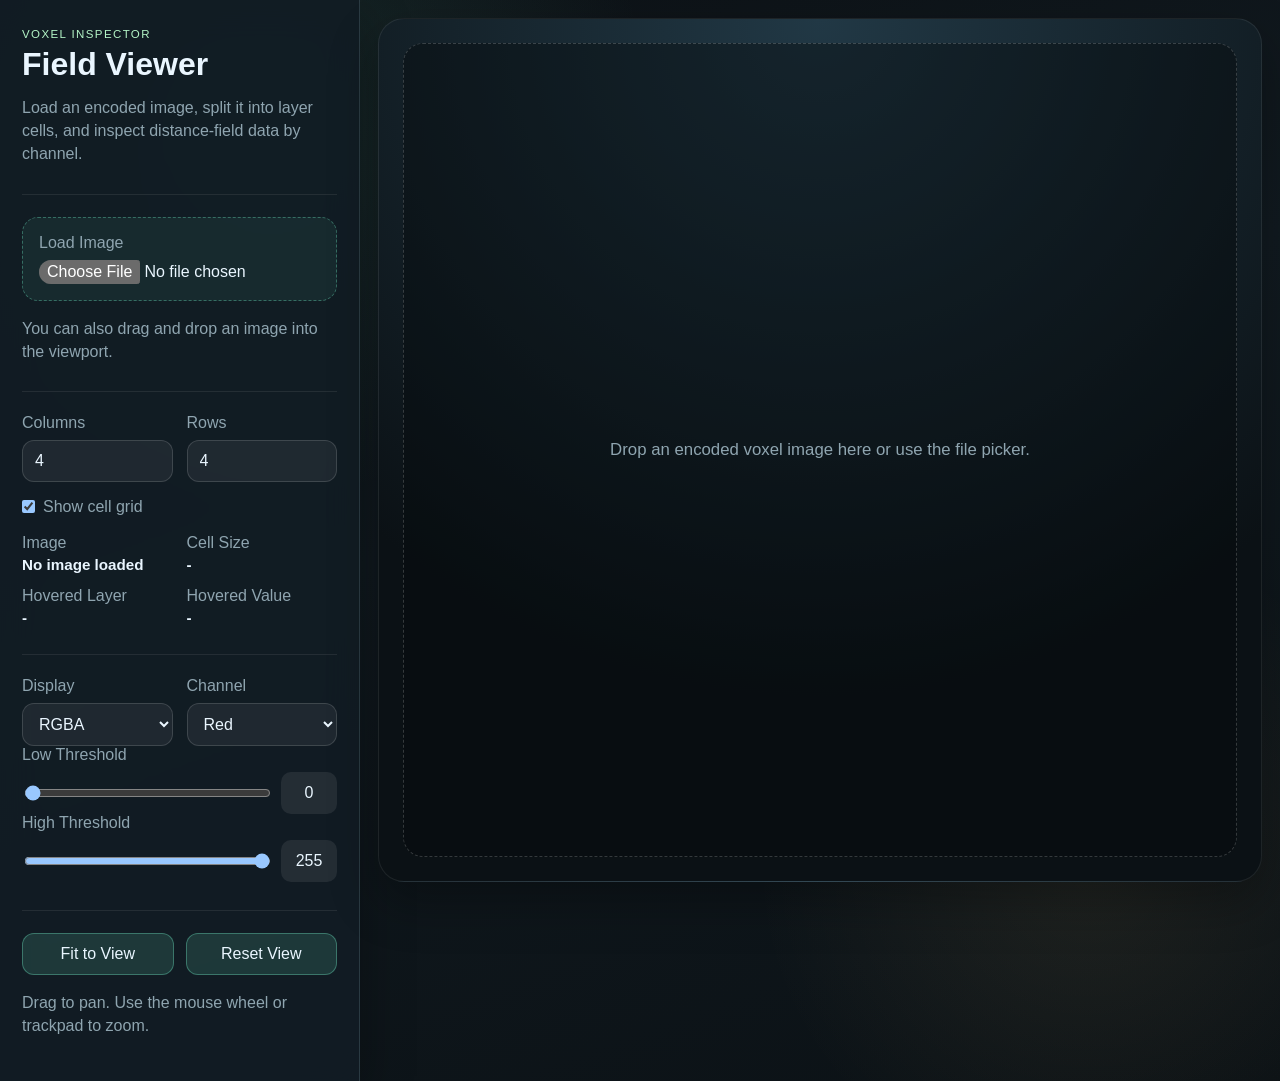
==== field-viewer/index.html @ 059c41ab "Viewer" ====
<!DOCTYPE html>
<html lang="en">
<head>
  <meta charset="UTF-8">
  <meta name="viewport" content="width=device-width, initial-scale=1.0">
  <title>Voxel Field Viewer</title>
  <link rel="stylesheet" href="styles.css">
</head>
<body>
  <div class="app-shell">
    <aside class="control-panel">
      <div class="panel-header">
        <p class="eyebrow">Voxel Inspector</p>
        <h1>Field Viewer</h1>
        <p class="panel-copy">
          Load an encoded image, split it into layer cells, and inspect distance-field data by channel.
        </p>
      </div>

      <section class="panel-section">
        <label class="file-picker" for="imageInput">
          <span>Load Image</span>
          <input id="imageInput" type="file" accept="image/*">
        </label>
        <p class="help-text">You can also drag and drop an image into the viewport.</p>
      </section>

      <section class="panel-section">
        <div class="field-grid">
          <label>
            <span>Columns</span>
            <input id="columnsInput" type="number" min="1" step="1" value="4">
          </label>
          <label>
            <span>Rows</span>
            <input id="rowsInput" type="number" min="1" step="1" value="4">
          </label>
        </div>
        <label class="toggle-row">
          <input id="showGridInput" type="checkbox" checked>
          <span>Show cell grid</span>
        </label>
        <div class="stats-grid">
          <div>
            <span class="stat-label">Image</span>
            <strong id="imageSizeLabel">No image loaded</strong>
          </div>
          <div>
            <span class="stat-label">Cell Size</span>
            <strong id="cellSizeLabel">-</strong>
          </div>
          <div>
            <span class="stat-label">Hovered Layer</span>
            <strong id="hoveredCellLabel">-</strong>
          </div>
          <div>
            <span class="stat-label">Hovered Value</span>
            <strong id="hoveredValueLabel">-</strong>
          </div>
        </div>
      </section>

      <section class="panel-section">
        <div class="field-grid">
          <label>
            <span>Display</span>
            <select id="displayModeInput">
              <option value="rgba">RGBA</option>
              <option value="single">Single Channel</option>
              <option value="threshold">Threshold Mask</option>
            </select>
          </label>
          <label>
            <span>Channel</span>
            <select id="channelInput">
              <option value="r">Red</option>
              <option value="g">Green</option>
              <option value="b">Blue</option>
              <option value="a">Alpha</option>
            </select>
          </label>
        </div>

        <label>
          <span>Low Threshold</span>
          <div class="range-row">
            <input id="lowThresholdInput" type="range" min="0" max="255" step="1" value="0">
            <output id="lowThresholdValue" for="lowThresholdInput">0</output>
          </div>
        </label>

        <label>
          <span>High Threshold</span>
          <div class="range-row">
            <input id="highThresholdInput" type="range" min="0" max="255" step="1" value="255">
            <output id="highThresholdValue" for="highThresholdInput">255</output>
          </div>
        </label>
      </section>

      <section class="panel-section">
        <div class="button-row">
          <button id="fitButton" type="button">Fit to View</button>
          <button id="resetButton" type="button">Reset View</button>
        </div>
        <p class="help-text">Drag to pan. Use the mouse wheel or trackpad to zoom.</p>
      </section>
    </aside>

    <main class="viewer-panel">
      <div id="viewport" class="viewport">
        <canvas id="viewerCanvas"></canvas>
        <div id="dropHint" class="drop-hint">
          Drop an encoded voxel image here or use the file picker.
        </div>
      </div>
    </main>
  </div>

  <script src="app.js"></script>
</body>
</html>
---- field-viewer/styles.css ----
:root {
  color-scheme: dark;
  --bg: #101418;
  --panel: rgba(18, 29, 36, 0.92);
  --panel-border: rgba(143, 178, 195, 0.2);
  --panel-strong: #eaf6ff;
  --panel-muted: #8fa5b0;
  --accent: #67d5b5;
  --accent-strong: #b4f5c7;
  --canvas-bg: radial-gradient(circle at top, #213845 0%, #0b1115 70%);
  --button-bg: rgba(103, 213, 181, 0.16);
  --button-border: rgba(103, 213, 181, 0.4);
  --grid-line: rgba(255, 255, 255, 0.18);
  --shadow: 0 20px 50px rgba(0, 0, 0, 0.3);
  font-family: "IBM Plex Sans", "Segoe UI", sans-serif;
}

* {
  box-sizing: border-box;
}

body {
  margin: 0;
  min-height: 100vh;
  background:
    radial-gradient(circle at 20% 10%, rgba(103, 213, 181, 0.12), transparent 28%),
    radial-gradient(circle at 85% 80%, rgba(255, 210, 122, 0.08), transparent 24%),
    linear-gradient(160deg, #0c1014 0%, #111a20 45%, #0b1115 100%);
  color: var(--panel-strong);
}

.app-shell {
  display: grid;
  grid-template-columns: 360px minmax(0, 1fr);
  min-height: 100vh;
}

.control-panel {
  padding: 28px 22px;
  background: var(--panel);
  backdrop-filter: blur(18px);
  border-right: 1px solid var(--panel-border);
  box-shadow: var(--shadow);
}

.panel-header h1 {
  margin: 0;
  font-size: 2rem;
  line-height: 1;
}

.eyebrow {
  margin: 0 0 8px;
  text-transform: uppercase;
  letter-spacing: 0.12em;
  color: var(--accent-strong);
  font-size: 0.72rem;
}

.panel-copy,
.help-text,
.stat-label,
label span {
  color: var(--panel-muted);
}

.panel-copy,
.help-text {
  line-height: 1.45;
}

.panel-section {
  margin-top: 28px;
  padding-top: 22px;
  border-top: 1px solid rgba(255, 255, 255, 0.08);
}

.field-grid {
  display: grid;
  gap: 14px;
  grid-template-columns: repeat(2, minmax(0, 1fr));
}

label,
.file-picker,
.toggle-row {
  display: grid;
  gap: 8px;
}

input,
select,
button {
  width: 100%;
  border: 1px solid rgba(255, 255, 255, 0.14);
  border-radius: 12px;
  background: rgba(255, 255, 255, 0.06);
  color: var(--panel-strong);
  font: inherit;
}

input,
select,
button {
  padding: 11px 12px;
}

input[type="file"] {
  padding: 0;
  border: 0;
  background: none;
}

input[type="range"] {
  padding: 0;
}

.file-picker {
  padding: 16px;
  border: 1px dashed rgba(103, 213, 181, 0.4);
  border-radius: 16px;
  background: rgba(103, 213, 181, 0.08);
}

.toggle-row {
  margin-top: 16px;
  grid-template-columns: auto 1fr;
  align-items: center;
}

.toggle-row input {
  width: auto;
  margin: 0;
}

.stats-grid {
  display: grid;
  grid-template-columns: repeat(2, minmax(0, 1fr));
  gap: 14px;
  margin-top: 18px;
}

.stats-grid strong {
  display: block;
  margin-top: 4px;
  font-size: 0.95rem;
}

.range-row {
  display: grid;
  grid-template-columns: 1fr 56px;
  align-items: center;
  gap: 12px;
}

output {
  display: inline-flex;
  justify-content: center;
  align-items: center;
  min-height: 42px;
  border-radius: 10px;
  background: rgba(255, 255, 255, 0.08);
}

.button-row {
  display: grid;
  grid-template-columns: repeat(2, minmax(0, 1fr));
  gap: 12px;
}

button {
  cursor: pointer;
  background: var(--button-bg);
  border-color: var(--button-border);
  transition: transform 140ms ease, background 140ms ease;
}

button:hover {
  transform: translateY(-1px);
  background: rgba(103, 213, 181, 0.24);
}

.viewer-panel {
  min-width: 0;
  padding: 18px;
}

.viewport {
  position: relative;
  width: 100%;
  height: calc(100vh - 36px);
  overflow: hidden;
  border-radius: 26px;
  background: var(--canvas-bg);
  border: 1px solid rgba(255, 255, 255, 0.08);
  box-shadow: var(--shadow);
}

.viewport.drag-over {
  outline: 2px solid rgba(180, 245, 199, 0.8);
  outline-offset: -8px;
}

canvas {
  width: 100%;
  height: 100%;
  display: block;
  cursor: grab;
}

canvas.is-panning {
  cursor: grabbing;
}

.drop-hint {
  position: absolute;
  inset: 24px;
  display: grid;
  place-items: center;
  padding: 24px;
  border-radius: 20px;
  border: 1px dashed rgba(255, 255, 255, 0.18);
  background: rgba(6, 10, 12, 0.42);
  color: var(--panel-muted);
  font-size: 1.05rem;
  text-align: center;
  pointer-events: none;
}

.drop-hint.hidden {
  display: none;
}

@media (max-width: 980px) {
  .app-shell {
    grid-template-columns: 1fr;
  }

  .control-panel {
    border-right: 0;
    border-bottom: 1px solid var(--panel-border);
  }

  .viewer-panel {
    padding-top: 0;
  }

  .viewport {
    height: 68vh;
    border-radius: 0 0 26px 26px;
  }
}
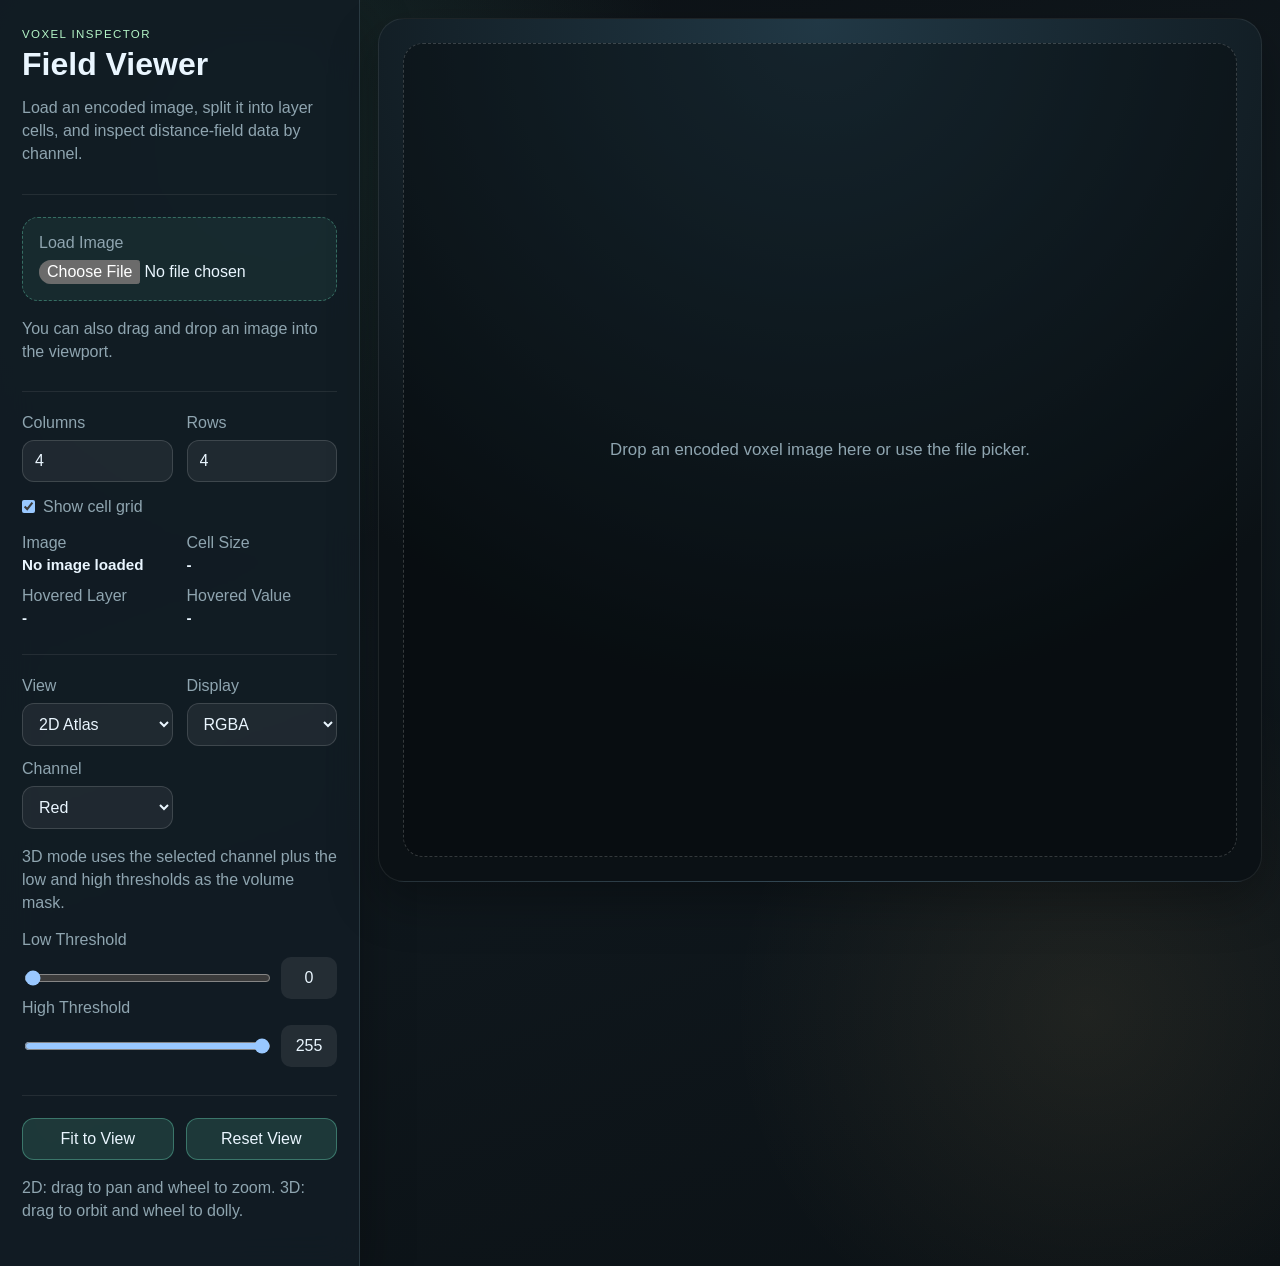
==== commit 6f68df6e: "3D viewer" ====
--- a/field-viewer/index.html
+++ b/field-viewer/index.html
@@ -63,6 +63,13 @@
       <section class="panel-section">
         <div class="field-grid">
           <label>
+            <span>View</span>
+            <select id="viewModeInput">
+              <option value="2d">2D Atlas</option>
+              <option value="3d">3D Volume</option>
+            </select>
+          </label>
+          <label>
             <span>Display</span>
             <select id="displayModeInput">
               <option value="rgba">RGBA</option>
@@ -80,6 +87,9 @@
             </select>
           </label>
         </div>
+        <p class="help-text">
+          3D mode uses the selected channel plus the low and high thresholds as the volume mask.
+        </p>
 
         <label>
           <span>Low Threshold</span>
@@ -103,7 +113,7 @@
           <button id="fitButton" type="button">Fit to View</button>
           <button id="resetButton" type="button">Reset View</button>
         </div>
-        <p class="help-text">Drag to pan. Use the mouse wheel or trackpad to zoom.</p>
+        <p class="help-text">2D: drag to pan and wheel to zoom. 3D: drag to orbit and wheel to dolly.</p>
       </section>
     </aside>
 
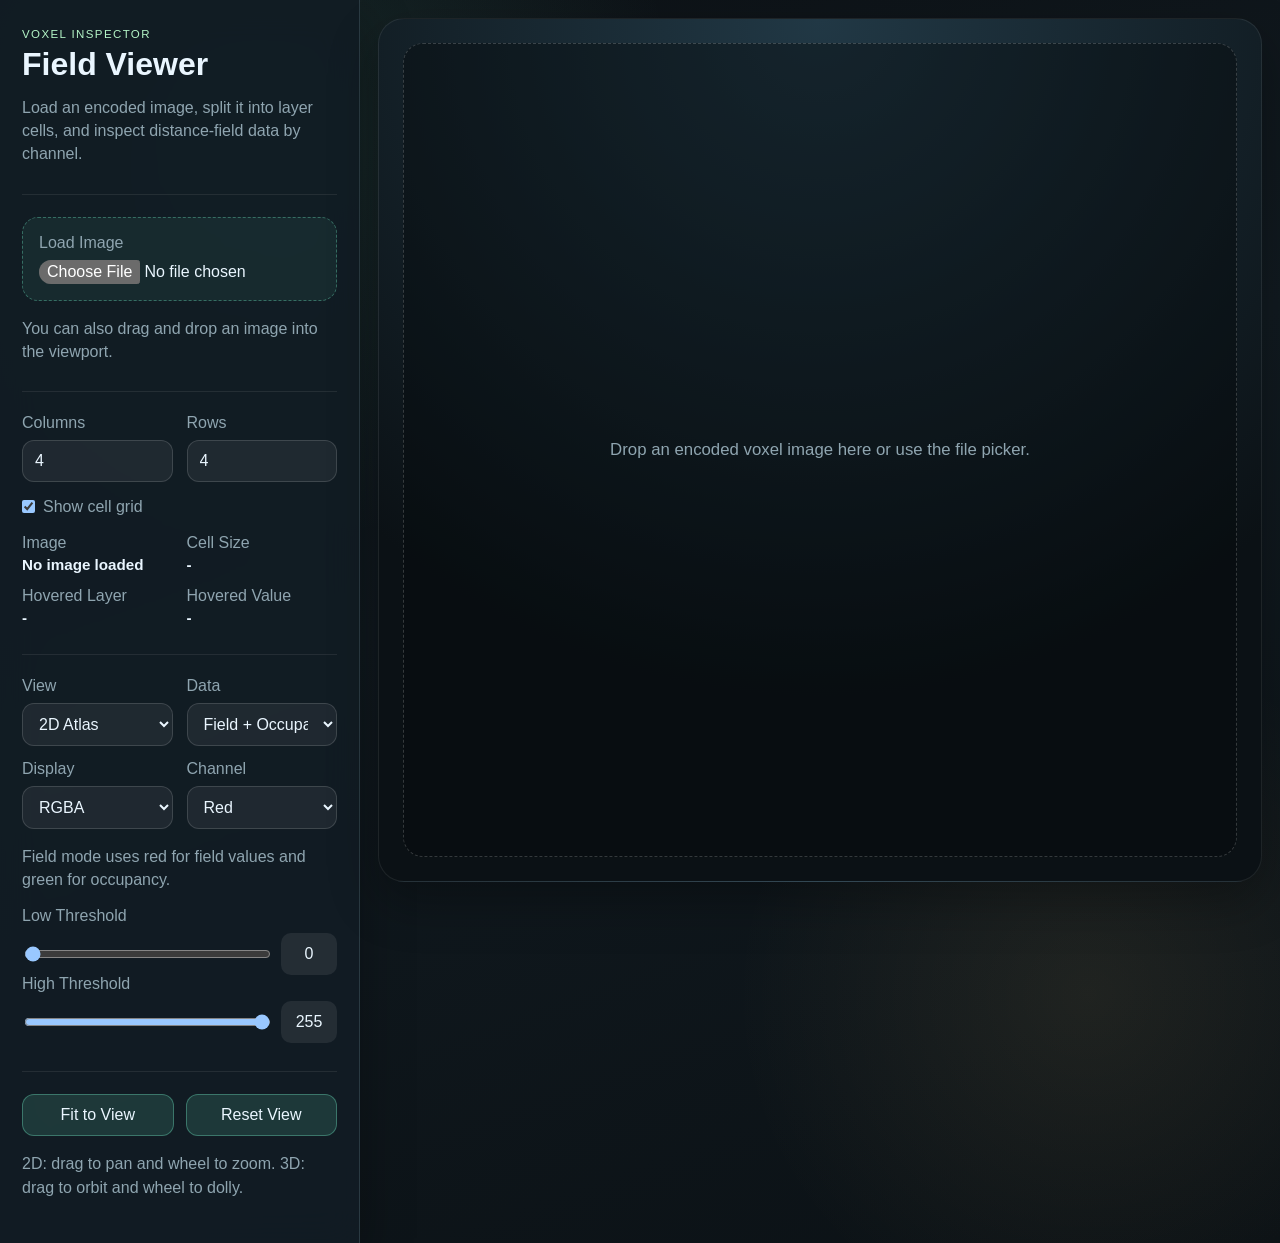
==== commit 91fed426: "Document and view field occupancy atlas format" ====
--- a/field-viewer/index.html
+++ b/field-viewer/index.html
@@ -70,6 +70,13 @@
             </select>
           </label>
           <label>
+            <span>Data</span>
+            <select id="dataModeInput">
+              <option value="field-occupancy">Field + Occupancy</option>
+              <option value="channels">Generic Channels</option>
+            </select>
+          </label>
+          <label>
             <span>Display</span>
             <select id="displayModeInput">
               <option value="rgba">RGBA</option>
@@ -88,7 +95,7 @@
           </label>
         </div>
         <p class="help-text">
-          3D mode uses the selected channel plus the low and high thresholds as the volume mask.
+          Field mode uses red for field values and green for occupancy.
         </p>
 
         <label>
@@ -119,7 +126,8 @@
 
     <main class="viewer-panel">
       <div id="viewport" class="viewport">
-        <canvas id="viewerCanvas"></canvas>
+        <canvas id="atlasCanvas"></canvas>
+        <canvas id="volumeCanvas" class="hidden"></canvas>
         <div id="dropHint" class="drop-hint">
           Drop an encoded voxel image here or use the file picker.
         </div>
@@ -127,6 +135,6 @@
     </main>
   </div>
 
-  <script src="app.js"></script>
+  <script type="module" src="js/main.js"></script>
 </body>
 </html>
--- a/field-viewer/styles.css
+++ b/field-viewer/styles.css
@@ -202,6 +202,8 @@
 }
 
 canvas {
+  position: absolute;
+  inset: 0;
   width: 100%;
   height: 100%;
   display: block;
@@ -210,6 +212,10 @@
 
 canvas.is-panning {
   cursor: grabbing;
+}
+
+canvas.hidden {
+  display: none;
 }
 
 .drop-hint {
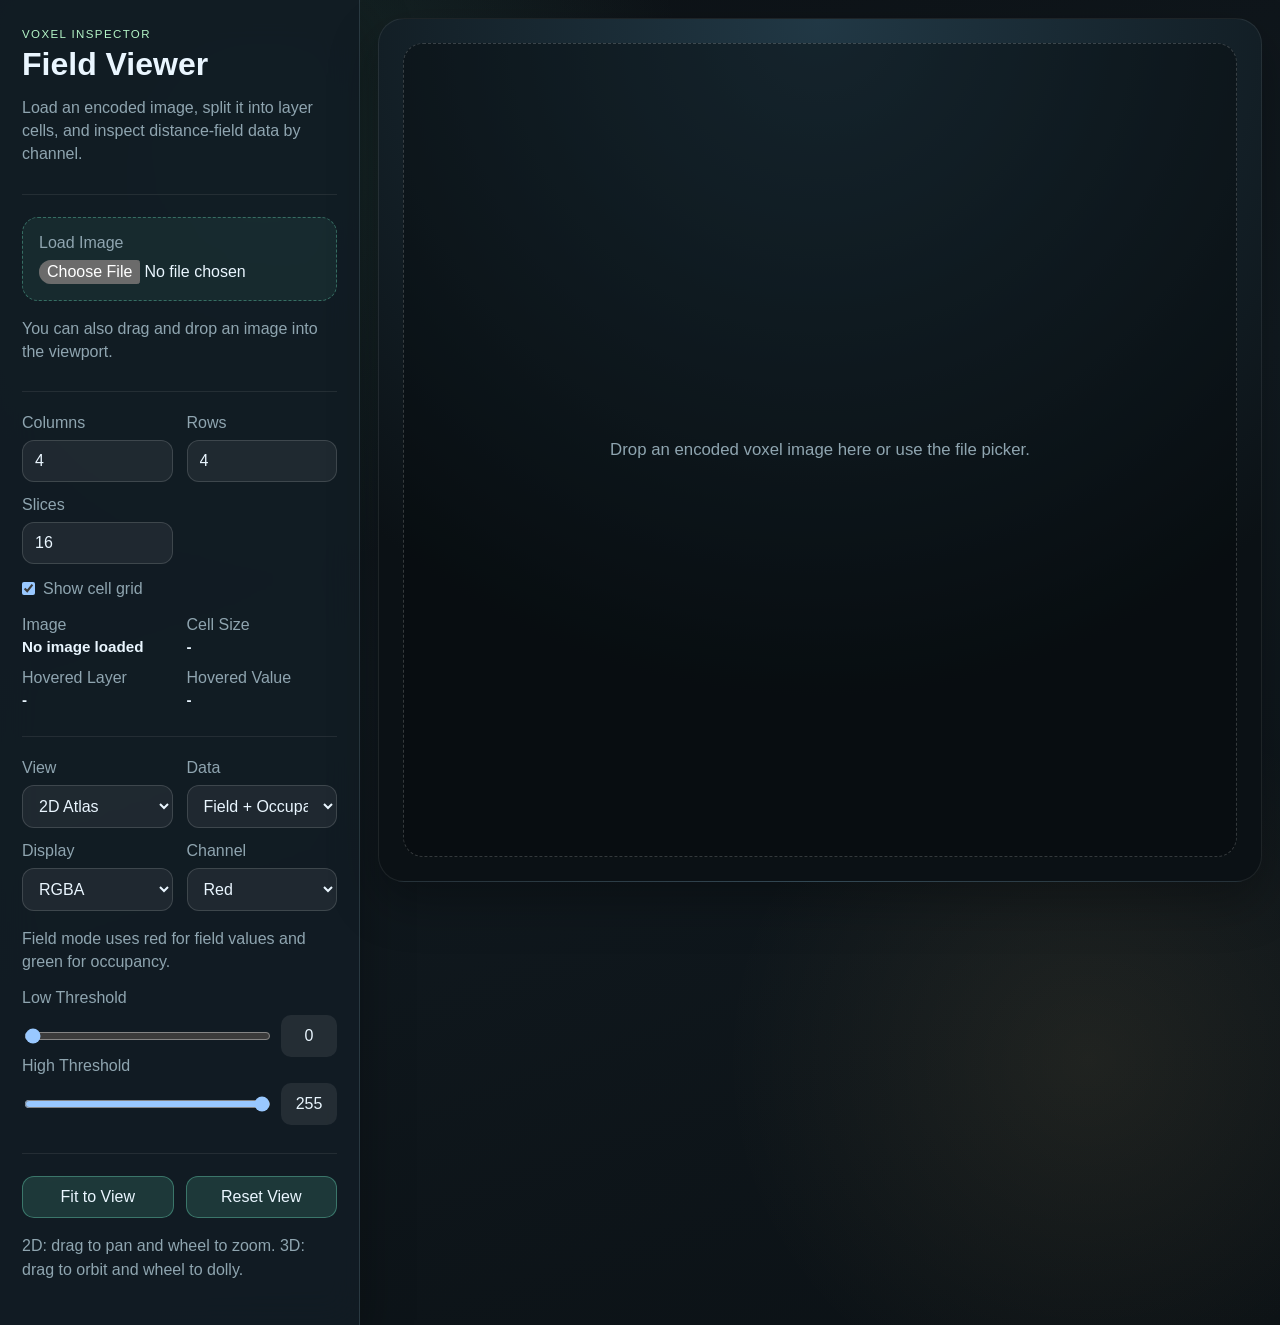
==== commit e775547b: "Support explicit viewer slice depth" ====
--- a/field-viewer/index.html
+++ b/field-viewer/index.html
@@ -34,6 +34,10 @@
           <label>
             <span>Rows</span>
             <input id="rowsInput" type="number" min="1" step="1" value="4">
+          </label>
+          <label>
+            <span>Slices</span>
+            <input id="depthInput" type="number" min="1" step="1" value="16">
           </label>
         </div>
         <label class="toggle-row">
